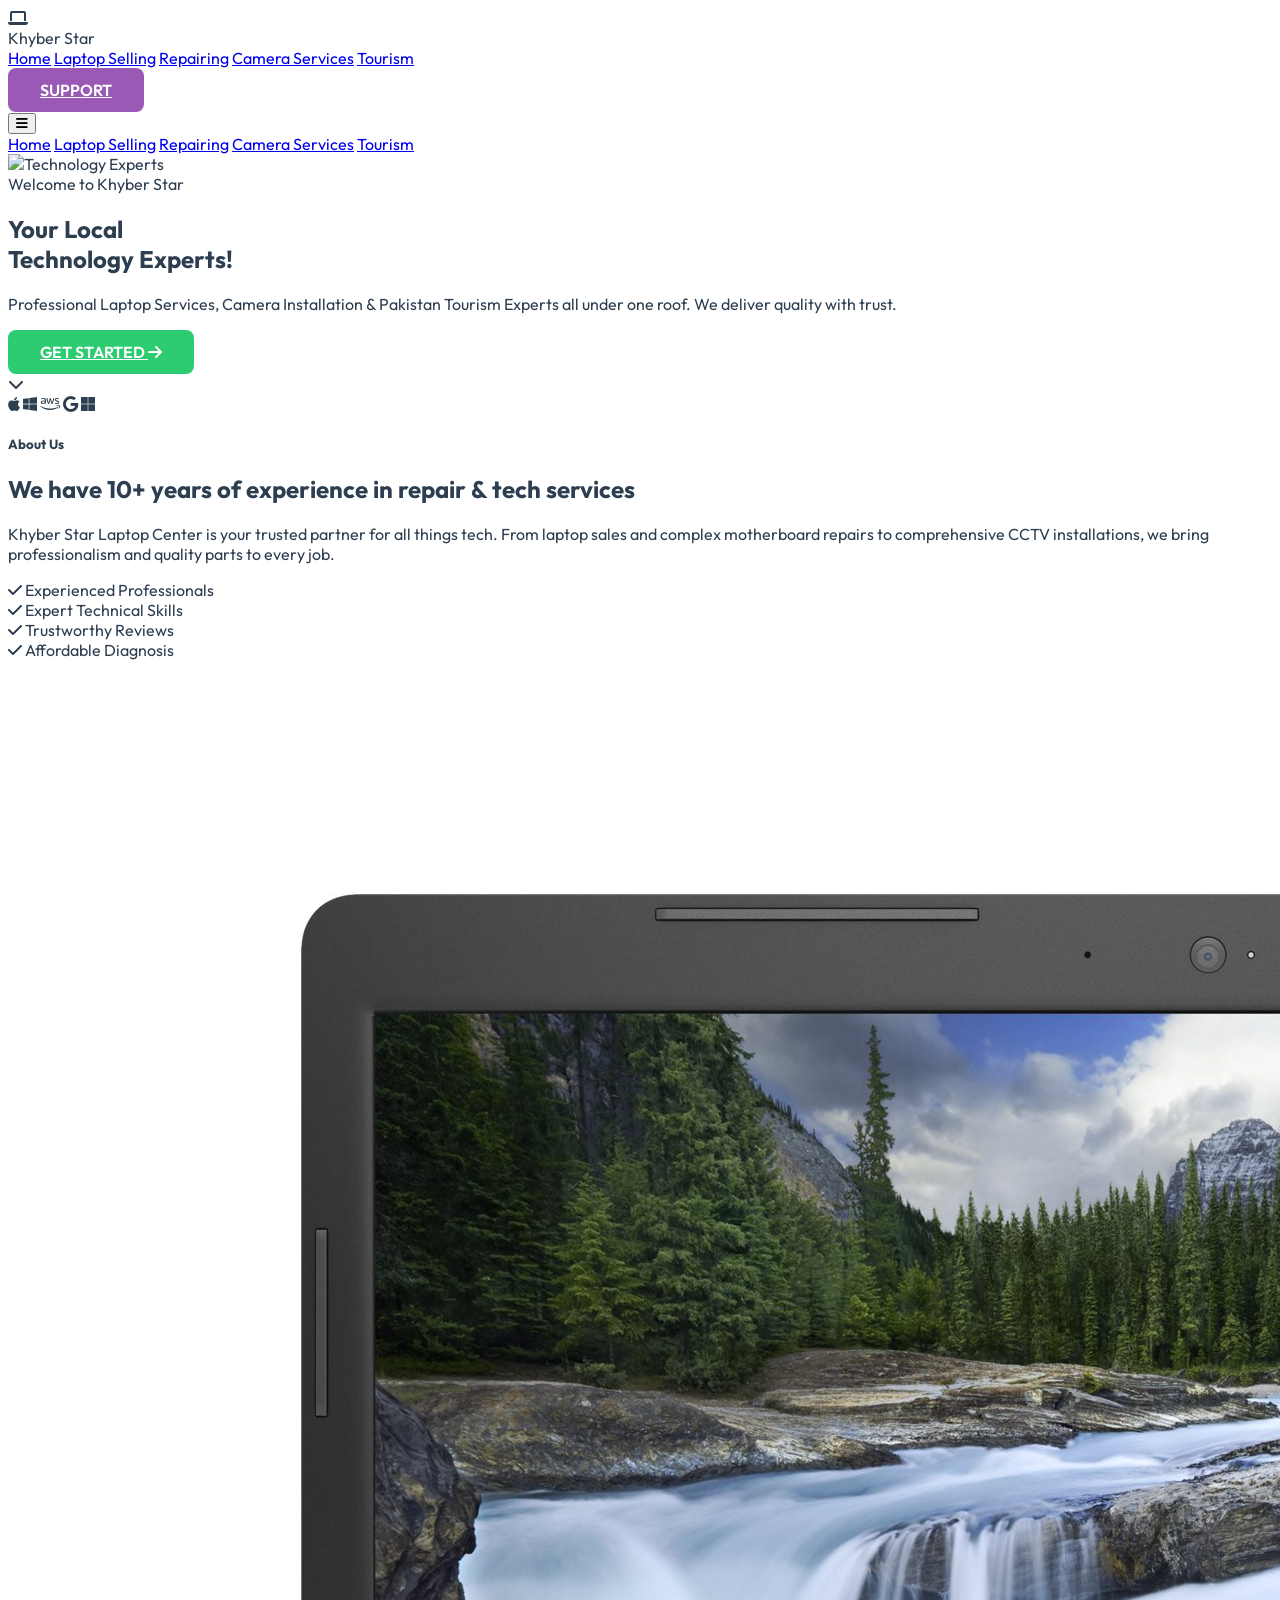
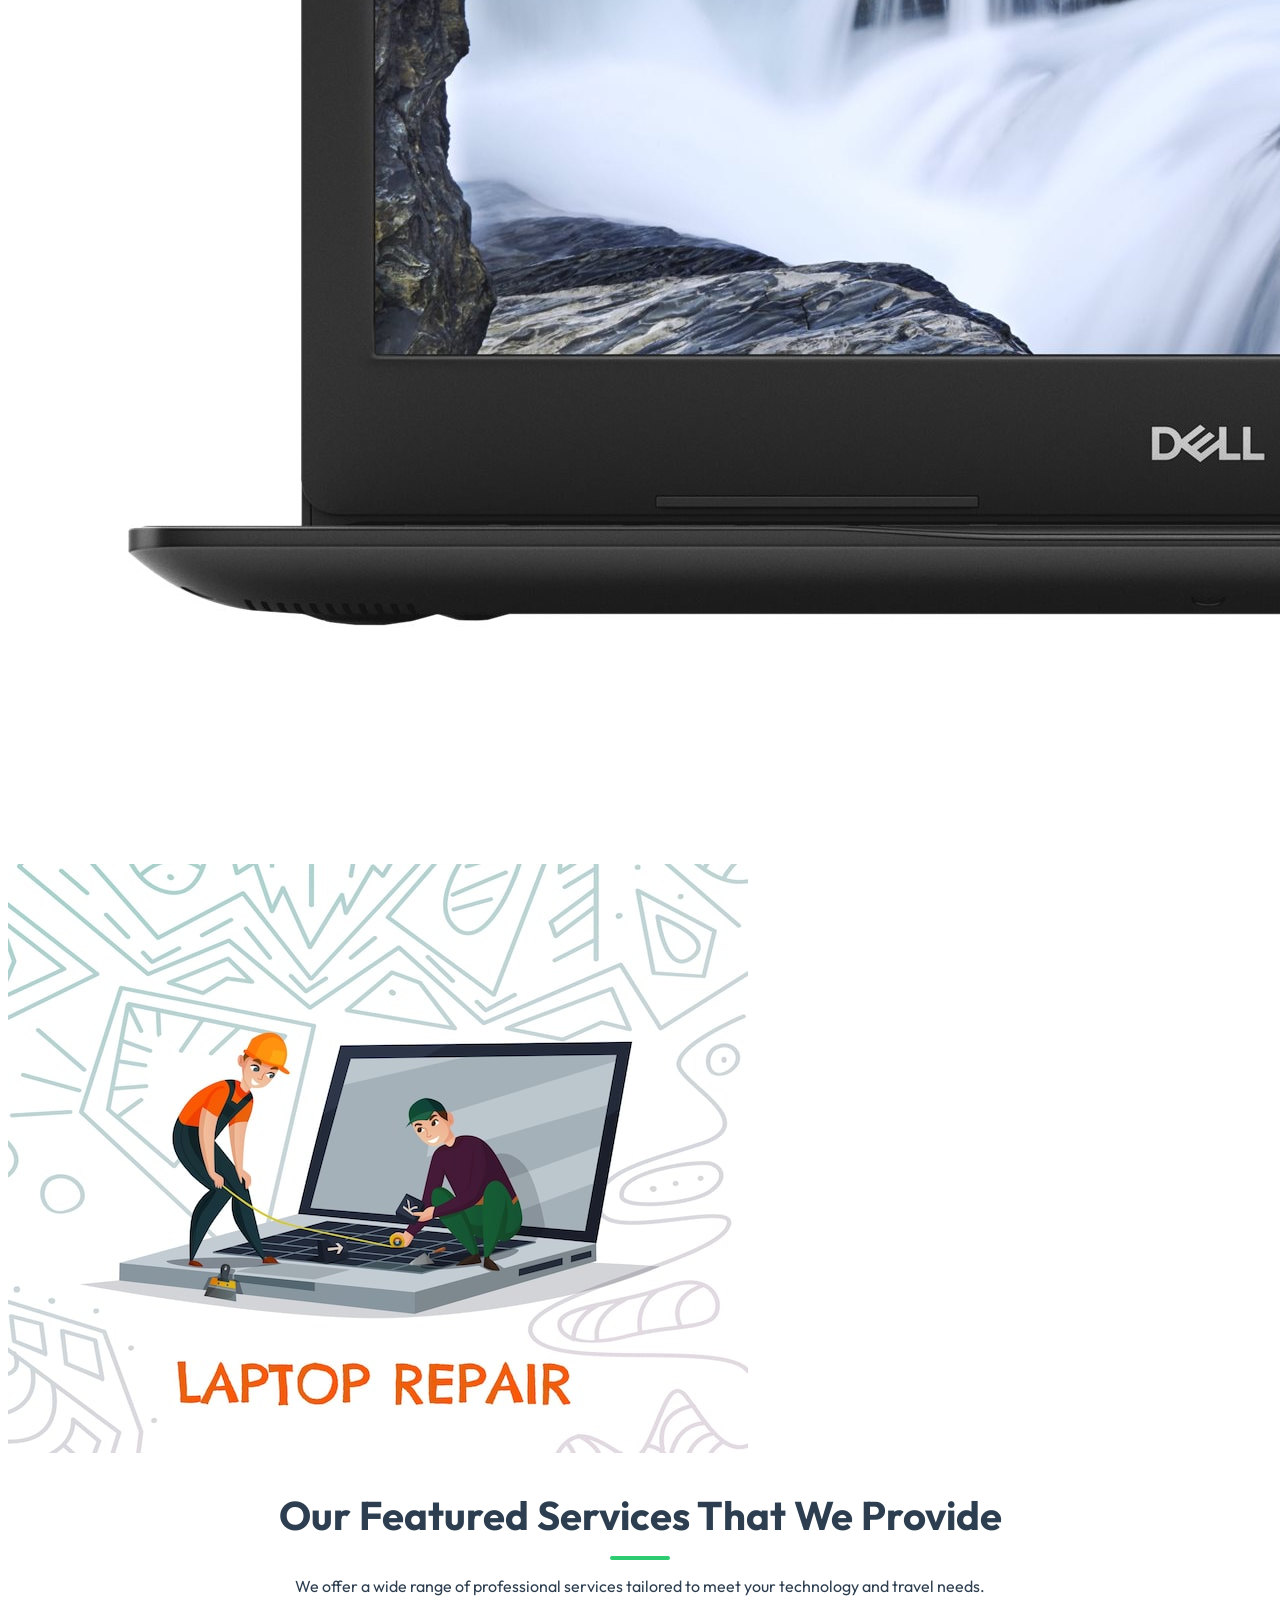
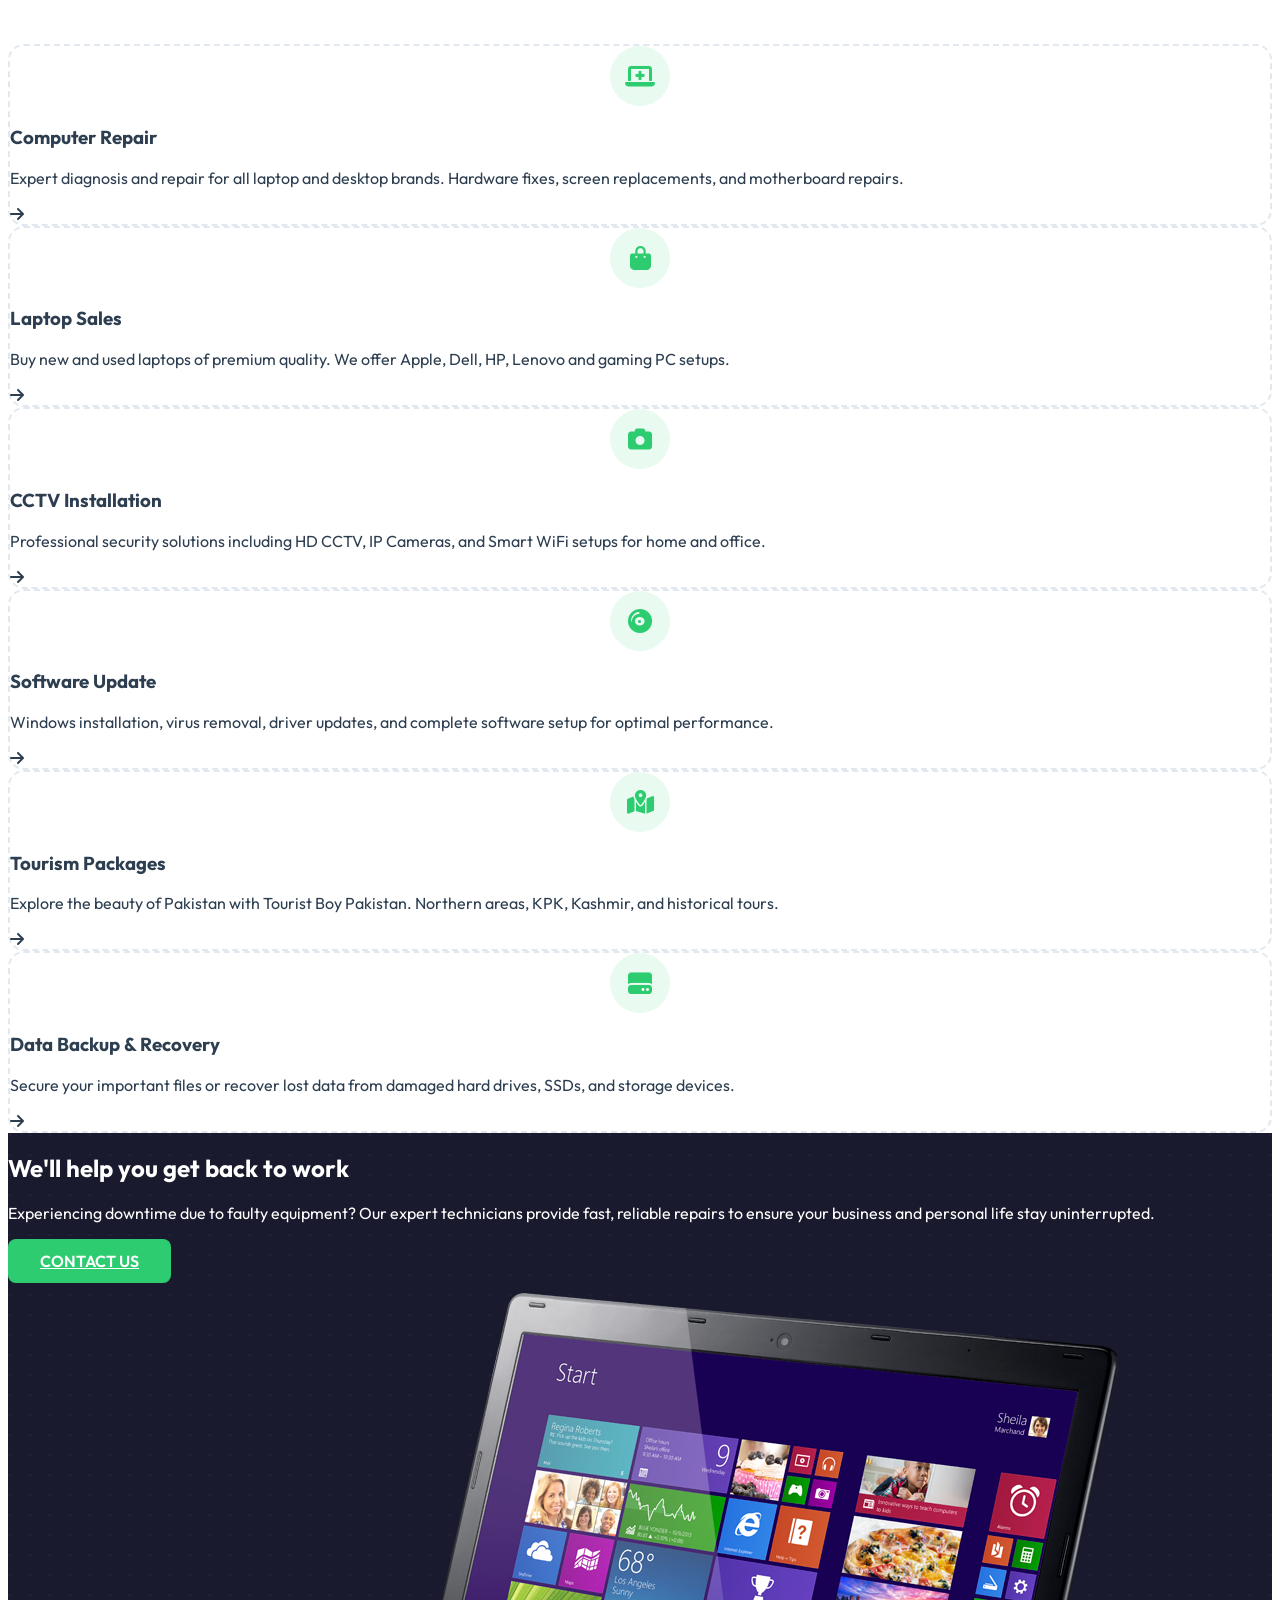
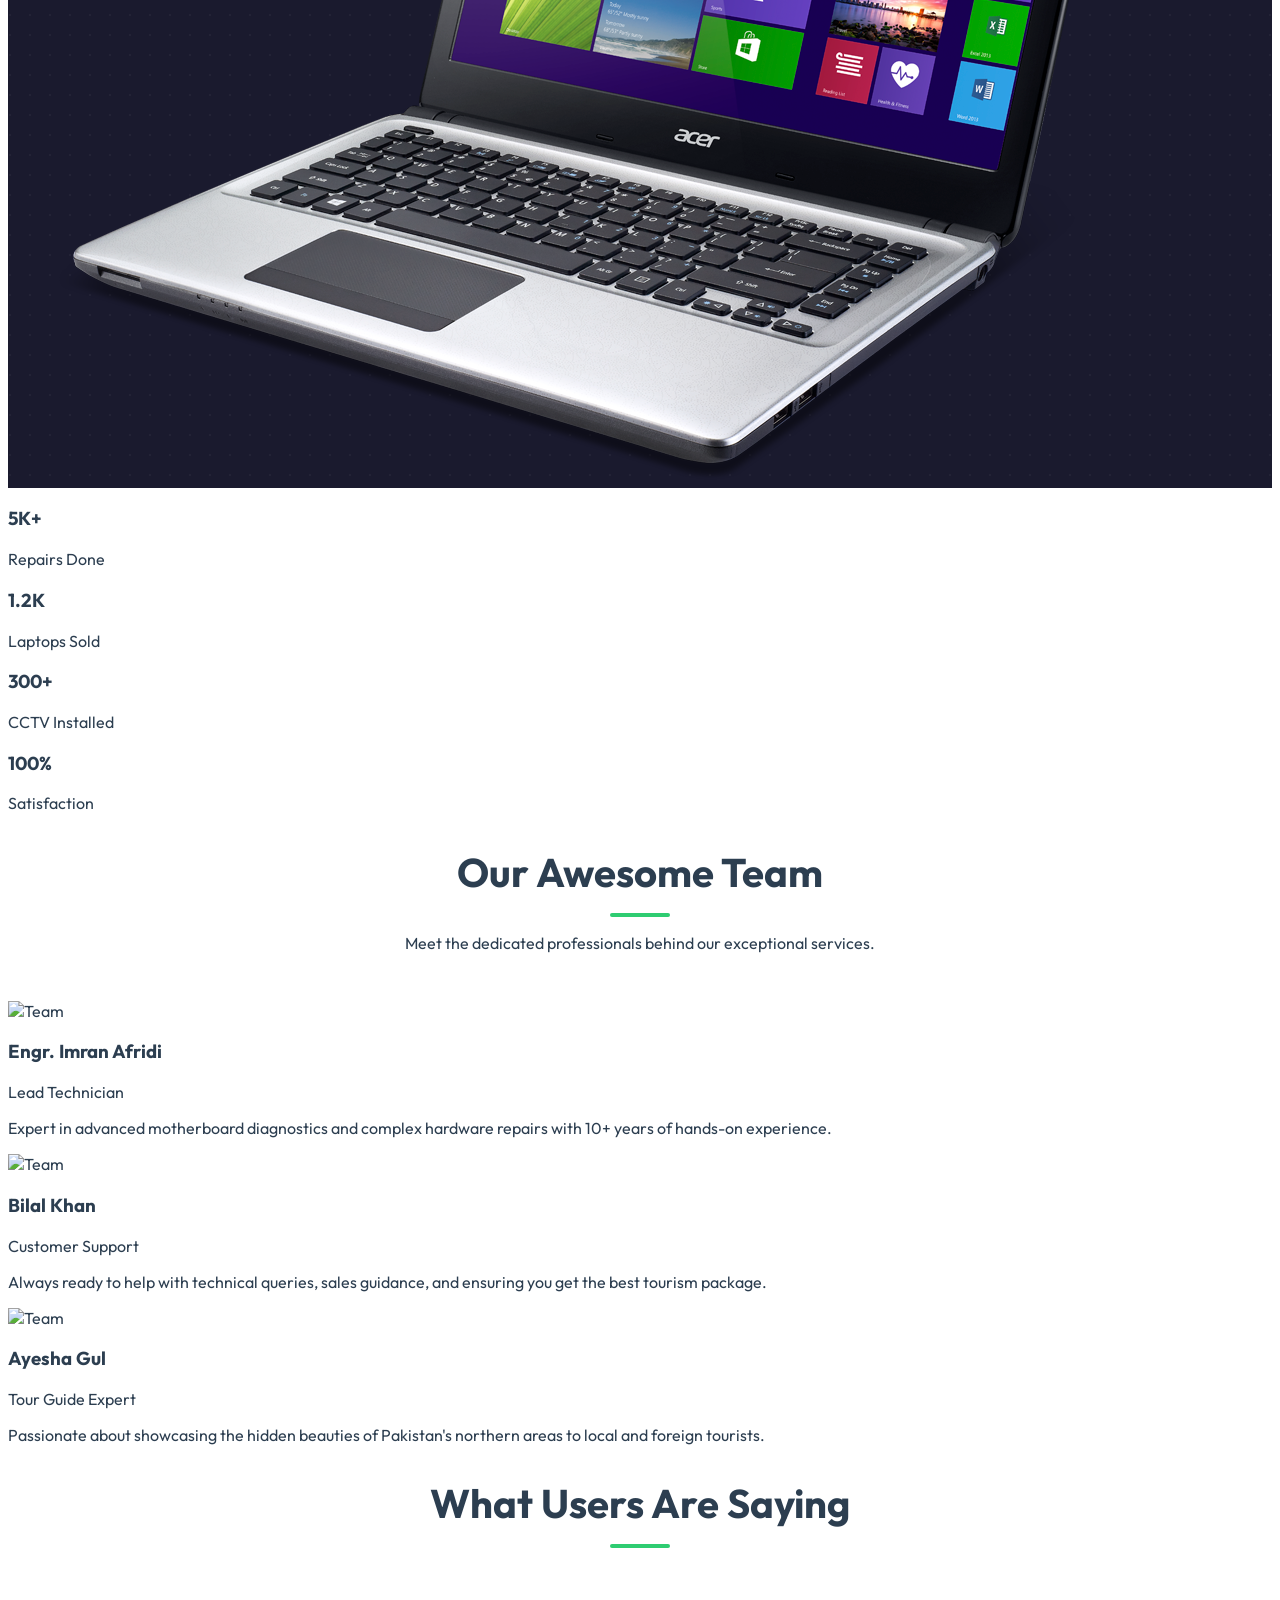
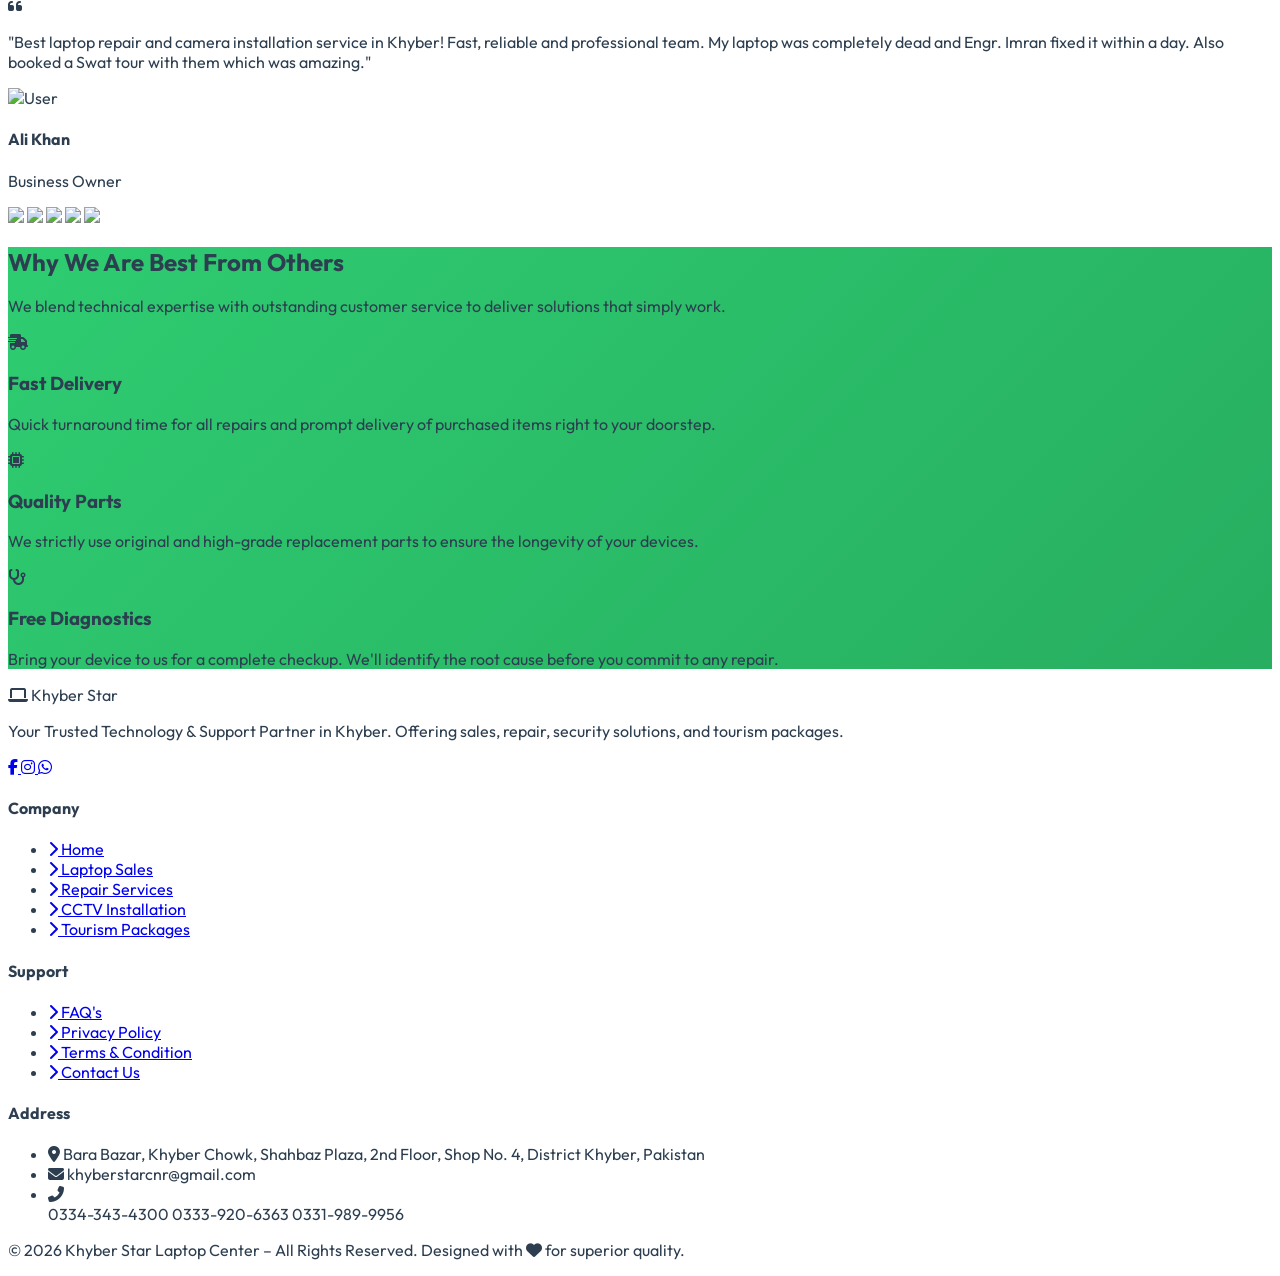
==== index.html @ 039f4632 "Hero fix" ====
<!DOCTYPE html>
<html lang="en">

<head>
    <meta charset="UTF-8">
    <meta name="viewport" content="width=device-width, initial-scale=1.0">
    <title>Khyber Star Laptop Center - Technology, Repair & Tourism Experts</title>
    <script src="https://cdn.tailwindcss.com"></script>
    <link rel="stylesheet" href="https://cdnjs.cloudflare.com/ajax/libs/font-awesome/6.4.0/css/all.min.css">
    <script src="https://cdnjs.cloudflare.com/ajax/libs/gsap/3.12.2/gsap.min.js"></script>
    <link href="https://cdn.jsdelivr.net/npm/swiper@10/swiper-bundle.min.css" rel="stylesheet">
    <script src="https://cdn.jsdelivr.net/npm/swiper@10/swiper-bundle.min.js"></script>
    <link rel="stylesheet" href="./css/styles.css">
    <script>
        tailwind.config = {
            theme: {
                extend: {
                    colors: {
                        primary: {
                            green: '#2ecc71',
                            purple: '#9b59b6',
                        }
                    }
                }
            }
        }
    </script>
</head>

<body class="bg-gray-50 text-gray-800">

    <!-- Navigation -->
    <nav class="bg-white shadow-sm fixed w-full top-0 z-50">
        <div class="max-w-7xl mx-auto px-4 lg:px-8">
            <div class="flex justify-between items-center py-4">
                <div class="flex items-center space-x-2">
                    <div
                        class="w-8 h-8 bg-gradient-to-br from-primary-purple to-primary-green rounded-lg flex items-center justify-center">
                        <i class="fas fa-laptop text-white text-sm"></i>
                    </div>
                    <span class="text-2xl font-bold text-gray-800 tracking-tight">Khyber Star</span>
                </div>

                <div class="hidden md:flex items-center space-x-8">
                    <a href="./html/selling.html" class="text-primary-green font-semibold">Home</a>
                    <a href="./html/selling.html" class="text-gray-600 hover:text-primary-green transition">Laptop
                        Selling</a>
                    <a href="./html/repairing.html"
                        class="text-gray-600 hover:text-primary-green transition">Repairing</a>
                    <a href="./html/camera.html" class="text-gray-600 hover:text-primary-green transition">Camera
                        Services</a>
                    <a href="./html/tourism.html" class="text-gray-600 hover:text-primary-green transition">Tourism</a>
                </div>

                <div class="hidden md:flex">
                    <a href="#contact" class="btn-secondary rounded-full px-6 py-2 text-sm">SUPPORT</a>
                </div>

                <button class="md:hidden" onclick="toggleMobileMenu()">
                    <i class="fas fa-bars text-2xl text-gray-600"></i>
                </button>
            </div>
        </div>
        <!-- Mobile Menu -->
        <div id="mobileMenu" class="hidden md:hidden bg-white border-t">
            <div class="px-4 py-2 space-y-2">
                <a href="./html/selling.html" class="block text-primary-green font-semibold py-2">Home</a>
                <a href="./html/selling.html" class="block text-gray-600 hover:text-primary-green py-2">Laptop
                    Selling</a>
                <a href="./html/repairing.html" class="block text-gray-600 hover:text-primary-green py-2">Repairing</a>
                <a href="./html/camera.html" class="block text-gray-600 hover:text-primary-green py-2">Camera
                    Services</a>
                <a href="./html/tourism.html" class="block text-gray-600 hover:text-primary-green py-2">Tourism</a>
            </div>
        </div>
    </nav>

    <!-- Hero Section -->
    <section class="relative h-screen min-h-[600px] flex items-center justify-center overflow-hidden pt-20">
        <!-- Background Image -->
        <div class="absolute inset-0 z-0">
            <img src="https://images.unsplash.com/photo-1498050108023-c5249f4df085?q=80&w=2072&auto=format&fit=crop"
                alt="Technology Experts" class="w-full h-full object-cover">
            <!-- Overlay gradient -->
            <div class="absolute inset-0 bg-gradient-to-r from-black/90 via-black/70 to-transparent"></div>
        </div>

        <div class="max-w-7xl mx-auto px-4 lg:px-8 relative z-10 w-full">
            <div class="max-w-3xl hero-content text-white">
                <div
                    class="inline-block px-4 py-1.5 rounded-full bg-white/20 backdrop-blur-md border border-white/30 text-sm font-semibold tracking-widest mb-6 uppercase">
                    Welcome to Khyber Star
                </div>
                <h1 class="text-5xl lg:text-7xl font-extrabold mb-6 leading-tight text-white">
                    Your Local <br>
                    <span class="text-primary-green">Technology</span> Experts!
                </h1>
                <p class="text-xl text-gray-200 mb-8 max-w-xl leading-relaxed">
                    Professional Laptop Services, Camera Installation & Pakistan Tourism Experts all under one roof. We
                    deliver quality with trust.
                </p>
                <div class="hero-btns flex flex-col sm:flex-row gap-4">
                    <a href="./html/selling.html"
                        class="btn-primary shadow-lg shadow-green-500/30 text-center w-fit flex items-center justify-center">
                        GET STARTED <i class="fas fa-arrow-right ml-2"></i>
                    </a>
                </div>
            </div>
        </div>

        <!-- Scroll Indicator -->
        <div class="absolute bottom-10 left-1/2 transform -translate-x-1/2 z-10 text-white animate-bounce">
            <i class="fas fa-chevron-down text-2xl"></i>
        </div>
    </section>

    <!-- Partner Logos -->
    <section class="py-10 border-b border-gray-100 bg-white">
        <div class="max-w-7xl mx-auto px-4 lg:px-8">
            <div
                class="flex flex-wrap justify-center items-center gap-8 md:gap-16 opacity-50 grayscale hover:grayscale-0 transition duration-300">
                <i class="fab fa-apple text-4xl"></i>
                <i class="fab fa-windows text-4xl"></i>
                <i class="fab fa-aws text-4xl"></i>
                <i class="fab fa-google text-4xl"></i>
                <i class="fab fa-microsoft text-4xl"></i>
            </div>
        </div>
    </section>

    <!-- About Us Section -->
    <section class="py-20 bg-gray-50">
        <div class="max-w-7xl mx-auto px-4 lg:px-8">
            <div class="grid md:grid-cols-2 gap-16 items-center">
                <div>
                    <h5 class="text-primary-green font-bold tracking-wider text-sm mb-2 uppercase">About Us</h5>
                    <h2 class="text-4xl font-bold text-gray-900 mb-6 leading-tight">We have 10+ years of experience in
                        repair & tech services</h2>
                    <p class="text-gray-600 mb-8 leading-relaxed">
                        Khyber Star Laptop Center is your trusted partner for all things tech. From laptop sales and
                        complex motherboard repairs to comprehensive CCTV installations, we bring professionalism and
                        quality parts to every job.
                    </p>
                    <div class="grid grid-cols-2 gap-4">
                        <div
                            class="flex items-center space-x-3 bg-white p-3 rounded-lg shadow-sm border border-gray-100">
                            <i class="fas fa-check text-primary-green"></i>
                            <span class="text-sm font-semibold text-gray-700">Experienced Professionals</span>
                        </div>
                        <div
                            class="flex items-center space-x-3 bg-white p-3 rounded-lg shadow-sm border border-gray-100">
                            <i class="fas fa-check text-primary-green"></i>
                            <span class="text-sm font-semibold text-gray-700">Expert Technical Skills</span>
                        </div>
                        <div
                            class="flex items-center space-x-3 bg-white p-3 rounded-lg shadow-sm border border-gray-100">
                            <i class="fas fa-check text-primary-green"></i>
                            <span class="text-sm font-semibold text-gray-700">Trustworthy Reviews</span>
                        </div>
                        <div
                            class="flex items-center space-x-3 bg-white p-3 rounded-lg shadow-sm border border-gray-100">
                            <i class="fas fa-check text-primary-green"></i>
                            <span class="text-sm font-semibold text-gray-700">Affordable Diagnosis</span>
                        </div>
                    </div>
                </div>
                <div class="relative">
                    <!-- Collage of images -->
                    <div class="grid grid-cols-2 gap-4">
                        <img src="./images/laptops/12.jpg"
                            class="rounded-2xl shadow-lg w-full h-48 object-cover transform translate-y-8"
                            alt="Laptop Repair">
                        <img src="./images/reparing/3.jpg" class="rounded-2xl shadow-lg w-full h-64 object-cover"
                            alt="Motherboard">
                    </div>
                    <!-- Abstract geometric background pattern could go here -->
                    <div
                        class="absolute -z-10 top-0 right-0 w-64 h-64 bg-green-100 rounded-full mix-blend-multiply filter blur-3xl opacity-70 animate-blob">
                    </div>
                </div>
            </div>
        </div>
    </section>

    <!-- Featured Services Section -->
    <section class="py-20 bg-white">
        <div class="max-w-7xl mx-auto px-4 lg:px-8">
            <div class="section-header">
                <h2>Our Featured Services That We Provide</h2>
                <div class="divider"></div>
                <p class="text-gray-500 mt-4 max-w-2xl mx-auto">We offer a wide range of professional services tailored
                    to meet your technology and travel needs.</p>
            </div>

            <div class="grid md:grid-cols-2 lg:grid-cols-3 gap-8">
                <!-- Service 1 -->
                <div class="service-card p-8 text-center group cursor-pointer"
                    onclick="window.location='./html/repairing.html'">
                    <div class="service-icon-box">
                        <i class="fas fa-laptop-medical"></i>
                    </div>
                    <h3 class="text-xl font-bold mb-3 text-gray-800">Computer Repair</h3>
                    <p class="text-gray-500 text-sm mb-6 line-clamp-3">Expert diagnosis and repair for all laptop and
                        desktop brands. Hardware fixes, screen replacements, and motherboard repairs.</p>
                    <div
                        class="w-10 h-10 mx-auto rounded-full bg-gray-50 flex items-center justify-center text-gray-400 group-hover:bg-primary-green group-hover:text-white transition">
                        <i class="fas fa-arrow-right"></i>
                    </div>
                </div>

                <!-- Service 2 -->
                <div class="service-card p-8 text-center group cursor-pointer"
                    onclick="window.location='./html/selling.html'">
                    <div class="service-icon-box">
                        <i class="fas fa-shopping-bag"></i>
                    </div>
                    <h3 class="text-xl font-bold mb-3 text-gray-800">Laptop Sales</h3>
                    <p class="text-gray-500 text-sm mb-6 line-clamp-3">Buy new and used laptops of premium quality. We
                        offer Apple, Dell, HP, Lenovo and gaming PC setups.</p>
                    <div
                        class="w-10 h-10 mx-auto rounded-full bg-gray-50 flex items-center justify-center text-gray-400 group-hover:bg-primary-green group-hover:text-white transition">
                        <i class="fas fa-arrow-right"></i>
                    </div>
                </div>

                <!-- Service 3 -->
                <div class="service-card p-8 text-center group cursor-pointer"
                    onclick="window.location='./html/camera.html'">
                    <div class="service-icon-box">
                        <i class="fas fa-camera"></i>
                    </div>
                    <h3 class="text-xl font-bold mb-3 text-gray-800">CCTV Installation</h3>
                    <p class="text-gray-500 text-sm mb-6 line-clamp-3">Professional security solutions including HD
                        CCTV, IP Cameras, and Smart WiFi setups for home and office.</p>
                    <div
                        class="w-10 h-10 mx-auto rounded-full bg-gray-50 flex items-center justify-center text-gray-400 group-hover:bg-primary-green group-hover:text-white transition">
                        <i class="fas fa-arrow-right"></i>
                    </div>
                </div>

                <!-- Service 4 -->
                <div class="service-card p-8 text-center group cursor-pointer"
                    onclick="window.location='./html/repairing.html'">
                    <div class="service-icon-box">
                        <i class="fas fa-compact-disc"></i>
                    </div>
                    <h3 class="text-xl font-bold mb-3 text-gray-800">Software Update</h3>
                    <p class="text-gray-500 text-sm mb-6 line-clamp-3">Windows installation, virus removal, driver
                        updates, and complete software setup for optimal performance.</p>
                    <div
                        class="w-10 h-10 mx-auto rounded-full bg-gray-50 flex items-center justify-center text-gray-400 group-hover:bg-primary-green group-hover:text-white transition">
                        <i class="fas fa-arrow-right"></i>
                    </div>
                </div>

                <!-- Service 5 -->
                <div class="service-card p-8 text-center group cursor-pointer"
                    onclick="window.location='./html/tourism.html'">
                    <div class="service-icon-box">
                        <i class="fas fa-map-marked-alt"></i>
                    </div>
                    <h3 class="text-xl font-bold mb-3 text-gray-800">Tourism Packages</h3>
                    <p class="text-gray-500 text-sm mb-6 line-clamp-3">Explore the beauty of Pakistan with Tourist Boy
                        Pakistan. Northern areas, KPK, Kashmir, and historical tours.</p>
                    <div
                        class="w-10 h-10 mx-auto rounded-full bg-gray-50 flex items-center justify-center text-gray-400 group-hover:bg-primary-green group-hover:text-white transition">
                        <i class="fas fa-arrow-right"></i>
                    </div>
                </div>

                <!-- Service 6 -->
                <div class="service-card p-8 text-center group cursor-pointer"
                    onclick="window.location='./html/repairing.html'">
                    <div class="service-icon-box">
                        <i class="fas fa-hdd"></i>
                    </div>
                    <h3 class="text-xl font-bold mb-3 text-gray-800">Data Backup & Recovery</h3>
                    <p class="text-gray-500 text-sm mb-6 line-clamp-3">Secure your important files or recover lost data
                        from damaged hard drives, SSDs, and storage devices.</p>
                    <div
                        class="w-10 h-10 mx-auto rounded-full bg-gray-50 flex items-center justify-center text-gray-400 group-hover:bg-primary-green group-hover:text-white transition">
                        <i class="fas fa-arrow-right"></i>
                    </div>
                </div>
            </div>
        </div>
    </section>

    <!-- Dark Banner Section -->
    <section class="dark-section py-20">
        <div class="max-w-7xl mx-auto px-4 lg:px-8">
            <div class="grid md:grid-cols-2 gap-12 items-center">
                <div>
                    <h2 class="text-4xl font-bold mb-6 leading-tight">We'll help you get back to work</h2>
                    <p class="text-gray-300 mb-8 max-w-lg">
                        Experiencing downtime due to faulty equipment? Our expert technicians provide fast, reliable
                        repairs to ensure your business and personal life stay uninterrupted.
                    </p>
                    <a href="#contact" class="btn-primary">CONTACT US</a>
                </div>
                <div class="flex justify-center md:justify-end">
                    <img src="./images/laptops/laptop-png.png" alt="Happy Clients"
                        class="w-full max-w-md drop-shadow-2xl hover:scale-105 transition duration-300">
                </div>
            </div>
        </div>
    </section>

    <!-- Stats Section -->
    <section class="py-16 bg-white border-b border-gray-100">
        <div class="max-w-7xl mx-auto px-4 lg:px-8">
            <div class="grid grid-cols-2 md:grid-cols-4 gap-8 text-center">
                <div class="p-4">
                    <h3 class="text-4xl font-bold text-primary-green mb-2">5K+</h3>
                    <p class="text-gray-500 font-medium">Repairs Done</p>
                </div>
                <div class="p-4">
                    <h3 class="text-4xl font-bold text-primary-green mb-2">1.2K</h3>
                    <p class="text-gray-500 font-medium">Laptops Sold</p>
                </div>
                <div class="p-4">
                    <h3 class="text-4xl font-bold text-primary-green mb-2">300+</h3>
                    <p class="text-gray-500 font-medium">CCTV Installed</p>
                </div>
                <div class="p-4">
                    <h3 class="text-4xl font-bold text-primary-green mb-2">100%</h3>
                    <p class="text-gray-500 font-medium">Satisfaction</p>
                </div>
            </div>
        </div>
    </section>

    <!-- Team Section -->
    <section class="py-20 bg-gray-50">
        <div class="max-w-7xl mx-auto px-4 lg:px-8">
            <div class="section-header">
                <h2>Our Awesome Team</h2>
                <div class="divider"></div>
                <p class="text-gray-500 mt-4 max-w-2xl mx-auto">Meet the dedicated professionals behind our exceptional
                    services.</p>
            </div>

            <div class="grid md:grid-cols-3 gap-8 mt-16">
                <!-- Team 1 -->
                <div class="bg-white rounded-2xl shadow-lg p-8 text-center pt-16 relative mt-12 card-hover">
                    <div class="absolute -top-12 left-1/2 transform -translate-x-1/2">
                        <img src="https://randomuser.me/api/portraits/men/11.jpg" alt="Team"
                            class="w-24 h-24 rounded-full border-4 border-white shadow-lg object-cover">
                    </div>
                    <h3 class="text-xl font-bold text-gray-800 mb-1">Engr. Imran Afridi</h3>
                    <p class="text-primary-green text-sm font-semibold mb-4">Lead Technician</p>
                    <p class="text-gray-500 text-sm mb-6">Expert in advanced motherboard diagnostics and complex
                        hardware repairs with 10+ years of hands-on experience.</p>
                </div>
                <!-- Team 2 -->
                <div class="bg-white rounded-2xl shadow-lg p-8 text-center pt-16 relative mt-12 card-hover">
                    <div class="absolute -top-12 left-1/2 transform -translate-x-1/2">
                        <img src="https://randomuser.me/api/portraits/men/22.jpg" alt="Team"
                            class="w-24 h-24 rounded-full border-4 border-white shadow-lg object-cover">
                    </div>
                    <h3 class="text-xl font-bold text-gray-800 mb-1">Bilal Khan</h3>
                    <p class="text-primary-green text-sm font-semibold mb-4">Customer Support</p>
                    <p class="text-gray-500 text-sm mb-6">Always ready to help with technical queries, sales guidance,
                        and ensuring you get the best tourism package.</p>
                </div>
                <!-- Team 3 -->
                <div class="bg-white rounded-2xl shadow-lg p-8 text-center pt-16 relative mt-12 card-hover">
                    <div class="absolute -top-12 left-1/2 transform -translate-x-1/2">
                        <img src="https://randomuser.me/api/portraits/women/33.jpg" alt="Team"
                            class="w-24 h-24 rounded-full border-4 border-white shadow-lg object-cover">
                    </div>
                    <h3 class="text-xl font-bold text-gray-800 mb-1">Ayesha Gul</h3>
                    <p class="text-primary-green text-sm font-semibold mb-4">Tour Guide Expert</p>
                    <p class="text-gray-500 text-sm mb-6">Passionate about showcasing the hidden beauties of Pakistan's
                        northern areas to local and foreign tourists.</p>
                </div>
            </div>
        </div>
    </section>

    <!-- Testimonials Section -->
    <section class="py-20 bg-white">
        <div class="max-w-4xl mx-auto px-4 lg:px-8 text-center">
            <div class="section-header">
                <h2>What Users Are Saying</h2>
                <div class="divider"></div>
            </div>

            <i class="fas fa-quote-left text-5xl text-gray-200 mb-6 block"></i>
            <p class="text-xl text-gray-600 italic mb-10 leading-relaxed">
                "Best laptop repair and camera installation service in Khyber! Fast, reliable and professional team. My
                laptop was completely dead and Engr. Imran fixed it within a day. Also booked a Swat tour with them
                which was amazing."
            </p>

            <div class="flex items-center justify-center space-x-4">
                <img src="https://randomuser.me/api/portraits/men/32.jpg" alt="User"
                    class="w-14 h-14 rounded-full shadow-md">
                <div class="text-left">
                    <h4 class="font-bold text-gray-800">Ali Khan</h4>
                    <p class="text-sm text-primary-purple font-semibold">Business Owner</p>
                </div>
            </div>

            <!-- Avatar Row for design -->
            <div class="flex justify-center space-x-4 mt-12 opacity-50">
                <img src="https://randomuser.me/api/portraits/women/44.jpg"
                    class="w-10 h-10 rounded-full border-2 border-gray-200 opacity-60">
                <img src="https://randomuser.me/api/portraits/men/45.jpg"
                    class="w-10 h-10 rounded-full border-2 border-gray-200 opacity-60">
                <img src="https://randomuser.me/api/portraits/women/55.jpg"
                    class="w-12 h-12 rounded-full border-2 border-primary-green p-1">
                <img src="https://randomuser.me/api/portraits/men/77.jpg"
                    class="w-10 h-10 rounded-full border-2 border-gray-200 opacity-60">
                <img src="https://randomuser.me/api/portraits/women/88.jpg"
                    class="w-10 h-10 rounded-full border-2 border-gray-200 opacity-60">
            </div>
        </div>
    </section>

    <!-- Why We Are Best Section -->
    <section class="py-20 relative overflow-hidden"
        style="background: linear-gradient(135deg, #2ecc71 0%, #27ae60 100%);">
        <!-- Abstract background elements -->
        <div class="absolute top-0 right-0 w-64 h-64 bg-white opacity-5 rounded-full -translate-y-1/2 translate-x-1/3">
        </div>
        <div
            class="absolute bottom-0 left-0 w-96 h-96 bg-white opacity-5 rounded-full translate-y-1/3 -translate-x-1/4">
        </div>

        <div class="max-w-7xl mx-auto px-4 lg:px-8 relative z-10 text-center">
            <h2 class="text-4xl font-bold text-white mb-4">Why We Are Best From Others</h2>
            <div class="w-16 h-1 bg-white mx-auto rounded mb-6 opacity-80"></div>
            <p class="text-white/90 max-w-2xl mx-auto mb-16">We blend technical expertise with outstanding customer
                service to deliver solutions that simply work.</p>

            <div class="grid md:grid-cols-3 gap-8">
                <!-- Feature 1 -->
                <div class="bg-white rounded-2xl p-8 shadow-xl transform transition hover:-translate-y-2">
                    <div
                        class="w-16 h-16 bg-green-50 rounded-full flex items-center justify-center mx-auto mb-6 text-primary-green text-2xl">
                        <i class="fas fa-truck-fast"></i>
                    </div>
                    <h3 class="text-xl font-bold mb-3 text-gray-800">Fast Delivery</h3>
                    <p class="text-gray-500 text-sm">Quick turnaround time for all repairs and prompt delivery of
                        purchased items right to your doorstep.</p>
                </div>
                <!-- Feature 2 -->
                <div class="bg-white rounded-2xl p-8 shadow-xl transform transition hover:-translate-y-2">
                    <div
                        class="w-16 h-16 bg-green-50 rounded-full flex items-center justify-center mx-auto mb-6 text-primary-green text-2xl">
                        <i class="fas fa-microchip"></i>
                    </div>
                    <h3 class="text-xl font-bold mb-3 text-gray-800">Quality Parts</h3>
                    <p class="text-gray-500 text-sm">We strictly use original and high-grade replacement parts to ensure
                        the longevity of your devices.</p>
                </div>
                <!-- Feature 3 -->
                <div class="bg-white rounded-2xl p-8 shadow-xl transform transition hover:-translate-y-2">
                    <div
                        class="w-16 h-16 bg-green-50 rounded-full flex items-center justify-center mx-auto mb-6 text-primary-green text-2xl">
                        <i class="fas fa-stethoscope"></i>
                    </div>
                    <h3 class="text-xl font-bold mb-3 text-gray-800">Free Diagnostics</h3>
                    <p class="text-gray-500 text-sm">Bring your device to us for a complete checkup. We'll identify the
                        root cause before you commit to any repair.</p>
                </div>
            </div>
        </div>
    </section>

    <!-- Contact & Footer Section -->
    <footer id="contact" class="bg-gray-900 text-white pt-20 pb-10 border-t-4 border-primary-green">
        <div class="max-w-7xl mx-auto px-4 lg:px-8">
            <div class="grid md:grid-cols-2 lg:grid-cols-4 gap-12 mb-16">
                <!-- Brand -->
                <div>
                    <div class="flex items-center space-x-2 mb-6">
                        <i class="fas fa-laptop text-3xl text-primary-green"></i>
                        <span class="text-2xl font-bold tracking-tight">Khyber Star</span>
                    </div>
                    <p class="text-gray-400 mb-6 text-sm leading-relaxed">
                        Your Trusted Technology & Support Partner in Khyber. Offering sales, repair, security solutions,
                        and tourism packages.
                    </p>
                    <div class="flex space-x-4">
                        <a href="#"
                            class="w-10 h-10 rounded-full bg-gray-800 flex items-center justify-center text-gray-400 hover:bg-primary-green hover:text-white transition">
                            <i class="fab fa-facebook-f"></i>
                        </a>
                        <a href="#"
                            class="w-10 h-10 rounded-full bg-gray-800 flex items-center justify-center text-gray-400 hover:bg-primary-green hover:text-white transition">
                            <i class="fab fa-instagram"></i>
                        </a>
                        <a href="#"
                            class="w-10 h-10 rounded-full bg-gray-800 flex items-center justify-center text-gray-400 hover:bg-primary-green hover:text-white transition">
                            <i class="fab fa-whatsapp"></i>
                        </a>
                    </div>
                </div>

                <!-- Quick Links -->
                <div>
                    <h4 class="text-lg font-bold mb-6">Company</h4>
                    <ul class="space-y-3 text-gray-400 text-sm">
                        <li><a href="index.html" class="hover:text-primary-green transition"><i
                                    class="fas fa-chevron-right text-xs mr-2 text-primary-green"></i> Home</a></li>
                        <li><a href="selling.html" class="hover:text-primary-green transition"><i
                                    class="fas fa-chevron-right text-xs mr-2 text-primary-green"></i> Laptop Sales</a>
                        </li>
                        <li><a href="repairing.html" class="hover:text-primary-green transition"><i
                                    class="fas fa-chevron-right text-xs mr-2 text-primary-green"></i> Repair
                                Services</a></li>
                        <li><a href="camera.html" class="hover:text-primary-green transition"><i
                                    class="fas fa-chevron-right text-xs mr-2 text-primary-green"></i> CCTV
                                Installation</a></li>
                        <li><a href="tourism.html" class="hover:text-primary-green transition"><i
                                    class="fas fa-chevron-right text-xs mr-2 text-primary-green"></i> Tourism
                                Packages</a></li>
                    </ul>
                </div>

                <!-- Support -->
                <div>
                    <h4 class="text-lg font-bold mb-6">Support</h4>
                    <ul class="space-y-3 text-gray-400 text-sm">
                        <li><a href="#" class="hover:text-primary-green transition"><i
                                    class="fas fa-chevron-right text-xs mr-2 text-primary-green"></i> FAQ's</a></li>
                        <li><a href="#" class="hover:text-primary-green transition"><i
                                    class="fas fa-chevron-right text-xs mr-2 text-primary-green"></i> Privacy Policy</a>
                        </li>
                        <li><a href="#" class="hover:text-primary-green transition"><i
                                    class="fas fa-chevron-right text-xs mr-2 text-primary-green"></i> Terms &
                                Condition</a></li>
                        <li><a href="#" class="hover:text-primary-green transition"><i
                                    class="fas fa-chevron-right text-xs mr-2 text-primary-green"></i> Contact Us</a>
                        </li>
                    </ul>
                </div>

                <!-- Contact -->
                <div>
                    <h4 class="text-lg font-bold mb-6">Address</h4>
                    <ul class="space-y-4 text-gray-400 text-sm">
                        <li class="flex items-start space-x-3">
                            <i class="fas fa-map-marker-alt text-primary-green mt-1"></i>
                            <span>Bara Bazar, Khyber Chowk, Shahbaz Plaza, 2nd Floor, Shop No. 4, District Khyber,
                                Pakistan</span>
                        </li>
                        <li class="flex items-center space-x-3">
                            <i class="fas fa-envelope text-primary-green"></i>
                            <span>khyberstarcnr@gmail.com</span>
                        </li>
                        <li class="flex items-start space-x-3">
                            <i class="fas fa-phone-alt text-primary-green mt-1"></i>
                            <div class="flex flex-col">
                                <span>0334-343-4300</span>
                                <span>0333-920-6363</span>
                                <span>0331-989-9956</span>
                            </div>
                        </li>
                    </ul>
                </div>
            </div>

            <div class="border-t border-gray-800 pt-8 text-center text-sm text-gray-500">
                <p>© 2026 Khyber Star Laptop Center – All Rights Reserved. Designed with <i
                        class="fas fa-heart text-red-500 mx-1"></i> for superior quality.</p>
            </div>
        </div>
    </footer>

    <script>
        // Mobile menu toggle
        function toggleMobileMenu() {
            const menu = document.getElementById('mobileMenu');
            menu.classList.toggle('hidden');
        }

        // GSAP Animations
        gsap.from(".hero-content h1", { duration: 1, y: 30, opacity: 0, ease: "power3.out" });
        gsap.from(".hero-content p", { duration: 1, y: 20, opacity: 0, delay: 0.2, ease: "power3.out" });
        gsap.from(".hero-content .hero-btns", { duration: 1, y: 20, opacity: 0, delay: 0.4, ease: "power3.out" });

        // Setup observer for scroll animations
        const observerOptions = {
            root: null,
            rootMargin: '0px',
            threshold: 0.1
        };

        const observer = new IntersectionObserver((entries, observer) => {
            entries.forEach(entry => {
                if (entry.isIntersecting) {
                    if (entry.target.classList.contains('service-card') || entry.target.classList.contains('card-hover')) {
                        gsap.to(entry.target, { duration: 0.6, y: 0, opacity: 1, ease: "power2.out" });
                    }
                    observer.unobserve(entry.target);
                }
            });
        }, observerOptions);

        // Prepare cards for scroll animation
        document.querySelectorAll('.service-card, .card-hover').forEach(el => {
            gsap.set(el, { y: 50, opacity: 0 });
            observer.observe(el);
        });
    </script>
</body>

</html>
---- css/styles.css ----
@import url('https://fonts.googleapis.com/css2?family=Outfit:wght@300;400;500;600;700;800&display=swap');

:root {
    --primary-green: #2ecc71;
    --primary-purple: #9b59b6;
    --dark-bg: #1a1a2e;
    --light-bg: #f8f9fa;
    --text-dark: #2c3e50;
    --text-muted: #7f8c8d;
}

body {
    font-family: 'Outfit', sans-serif;
    color: var(--text-dark);
    -webkit-font-smoothing: antialiased;
}

/* Gradients */
.text-gradient {
    background: linear-gradient(135deg, var(--primary-purple) 0%, var(--primary-green) 100%);
    -webkit-background-clip: text;
    -webkit-text-fill-color: transparent;
    background-clip: text;
}

/* Buttons */
.btn-primary {
    background-color: var(--primary-green);
    color: white;
    padding: 0.75rem 2rem;
    border-radius: 0.5rem;
    font-weight: 600;
    transition: all 0.3s ease;
    display: inline-block;
}

.btn-primary:hover {
    transform: translateY(-2px);
    box-shadow: 0 10px 20px rgba(46, 204, 113, 0.3);
}

.btn-secondary {
    background-color: var(--primary-purple);
    color: white;
    padding: 0.75rem 2rem;
    border-radius: 0.5rem;
    font-weight: 600;
    transition: all 0.3s ease;
    display: inline-block;
}

.btn-secondary:hover {
    transform: translateY(-2px);
    box-shadow: 0 10px 20px rgba(155, 89, 182, 0.3);
}

/* Hero Section */
.hero-section {
    position: relative;
    overflow: hidden;
    padding: 8rem 0 5rem 0;
    background-color: #ffffff;
}

.hero-blob {
    position: absolute;
    right: -10%;
    top: -20%;
    width: 60%;
    height: 140%;
    background: linear-gradient(135deg, rgba(155, 89, 182, 0.8) 0%, rgba(46, 204, 113, 0.8) 100%);
    border-radius: 40% 60% 70% 30% / 40% 50% 60% 50%;
    z-index: 0;
    animation: morph 8s ease-in-out infinite;
}

@keyframes morph {
    0%, 100% {
        border-radius: 40% 60% 70% 30% / 40% 50% 60% 50%;
    }
    34% {
        border-radius: 70% 30% 50% 50% / 30% 30% 70% 70%;
    }
    67% {
        border-radius: 100% 60% 60% 100% / 100% 100% 60% 60%;
    }
}

/* Cards */
.card-hover {
    transition: all 0.4s cubic-bezier(0.175, 0.885, 0.32, 1.275);
    background: white;
}

.card-hover:hover {
    transform: translateY(-10px);
    box-shadow: 0 20px 40px rgba(0,0,0,0.08);
}

.service-card {
    border: 2px dashed #e2e8f0;
    border-radius: 1rem;
    transition: all 0.3s ease;
    background: white;
}

.service-card:hover {
    border-color: var(--primary-green);
    box-shadow: 0 20px 40px rgba(46, 204, 113, 0.1);
    transform: translateY(-5px);
}

.service-icon-box {
    width: 60px;
    height: 60px;
    background: rgba(46, 204, 113, 0.1);
    color: var(--primary-green);
    border-radius: 50%;
    display: flex;
    align-items: center;
    justify-content: center;
    font-size: 1.5rem;
    margin: 0 auto 1rem auto;
    transition: all 0.3s ease;
}

.service-card:hover .service-icon-box {
    background: var(--primary-green);
    color: white;
}

/* Dark Section */
.dark-section {
    background-color: var(--dark-bg);
    color: white;
    position: relative;
    overflow: hidden;
}

.dark-section::before {
    content: '';
    position: absolute;
    top: 0;
    left: 0;
    right: 0;
    bottom: 0;
    background: url('[data-uri]');
    z-index: 1;
}

.dark-section > * {
    position: relative;
    z-index: 2;
}

/* Badges */
.badge {
    padding: 0.25rem 0.75rem;
    border-radius: 9999px;
    font-size: 0.875rem;
    font-weight: 600;
}

.badge-green {
    background-color: rgba(46, 204, 113, 0.1);
    color: var(--primary-green);
}

/* Section Header styling */
.section-header {
    text-align: center;
    margin-bottom: 3rem;
}

.section-header h2 {
    font-size: 2.5rem;
    font-weight: 700;
    margin-bottom: 1rem;
    color: var(--text-dark);
}

.section-header .divider {
    height: 4px;
    width: 60px;
    background: var(--primary-green);
    margin: 0 auto;
    border-radius: 2px;
}
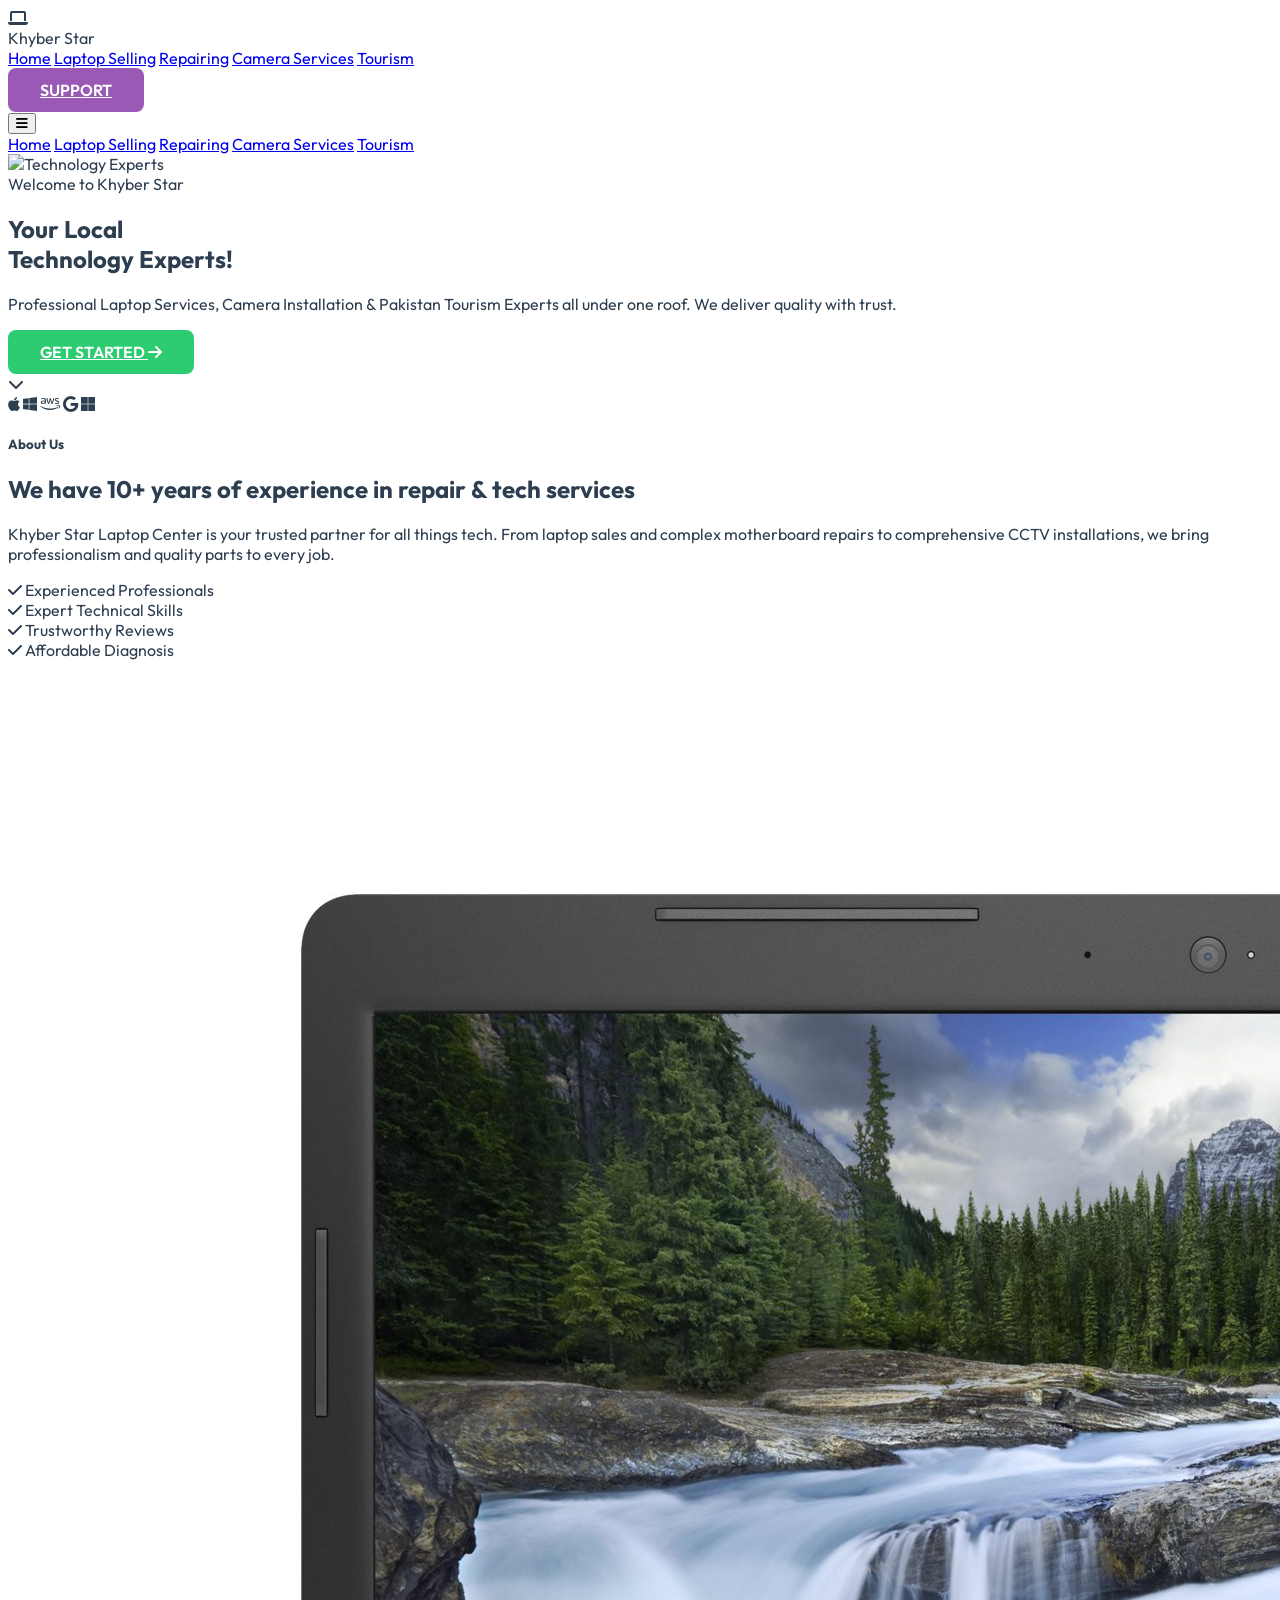
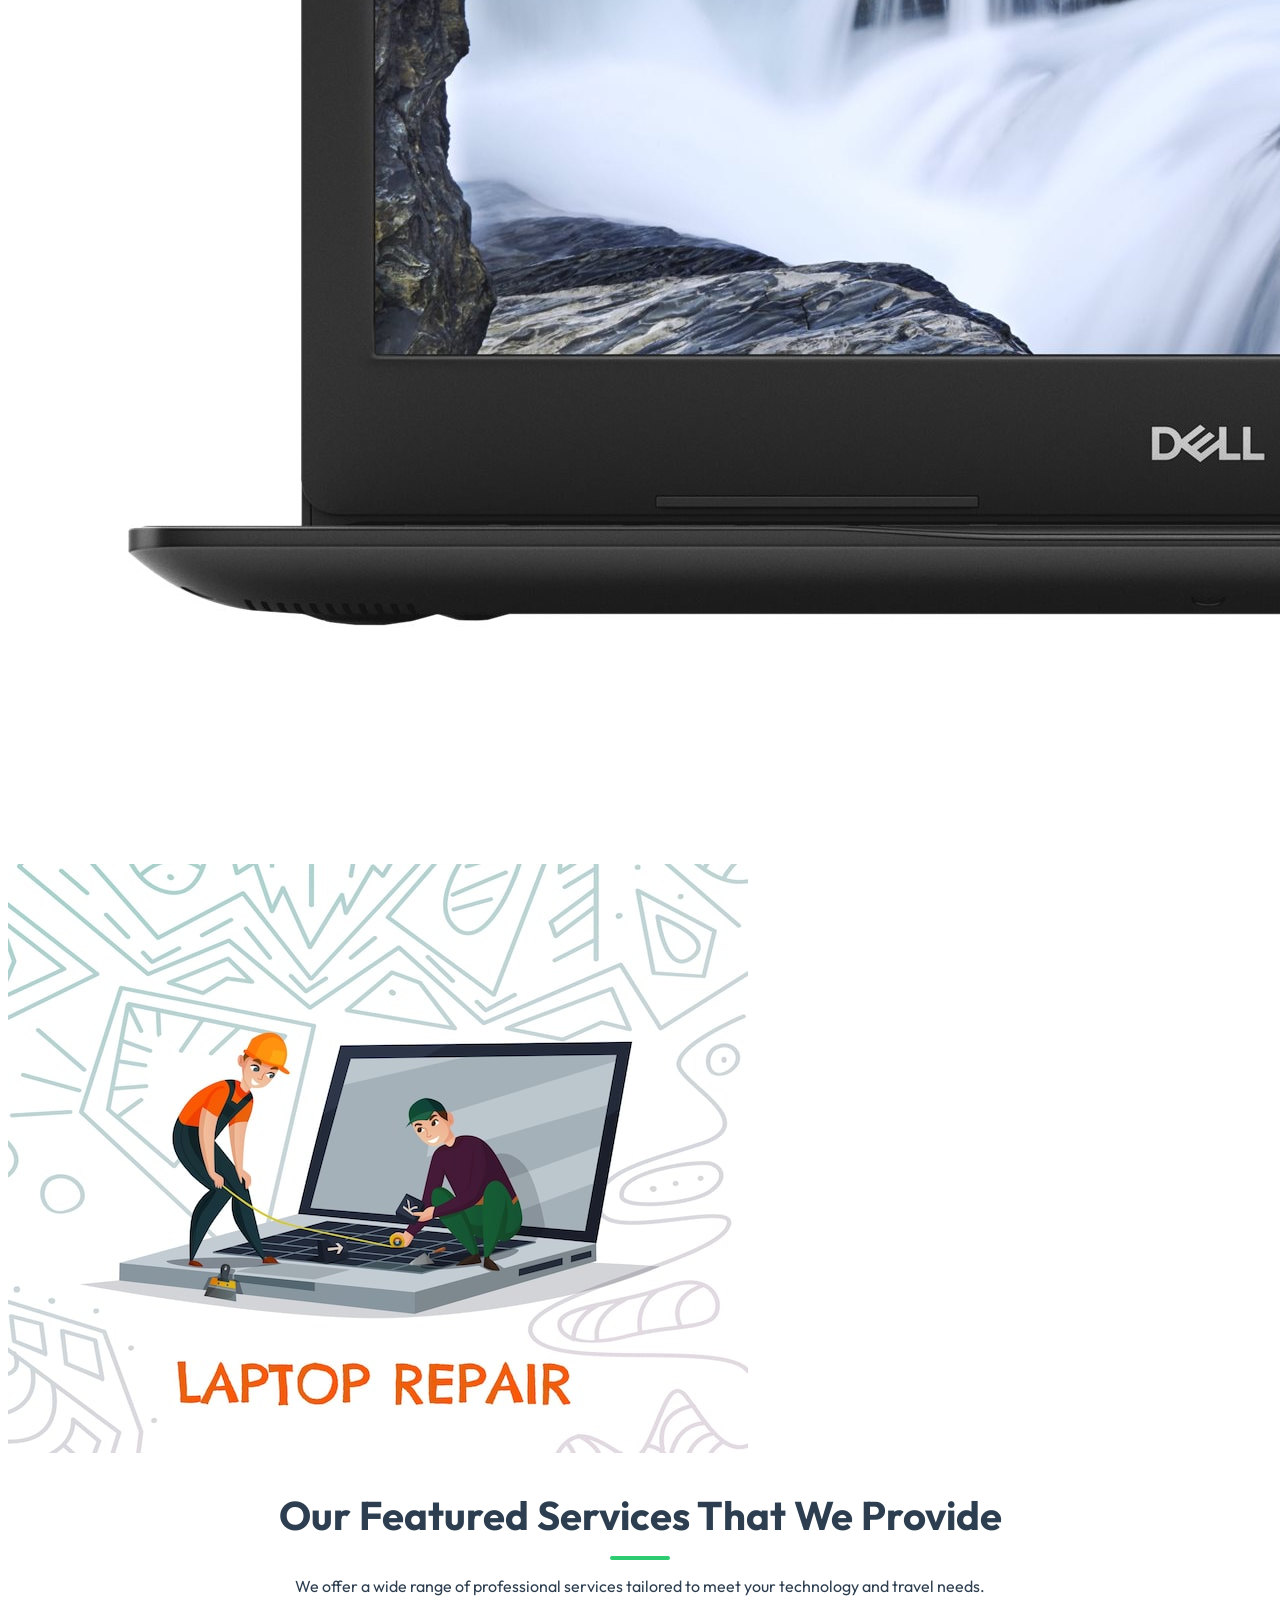
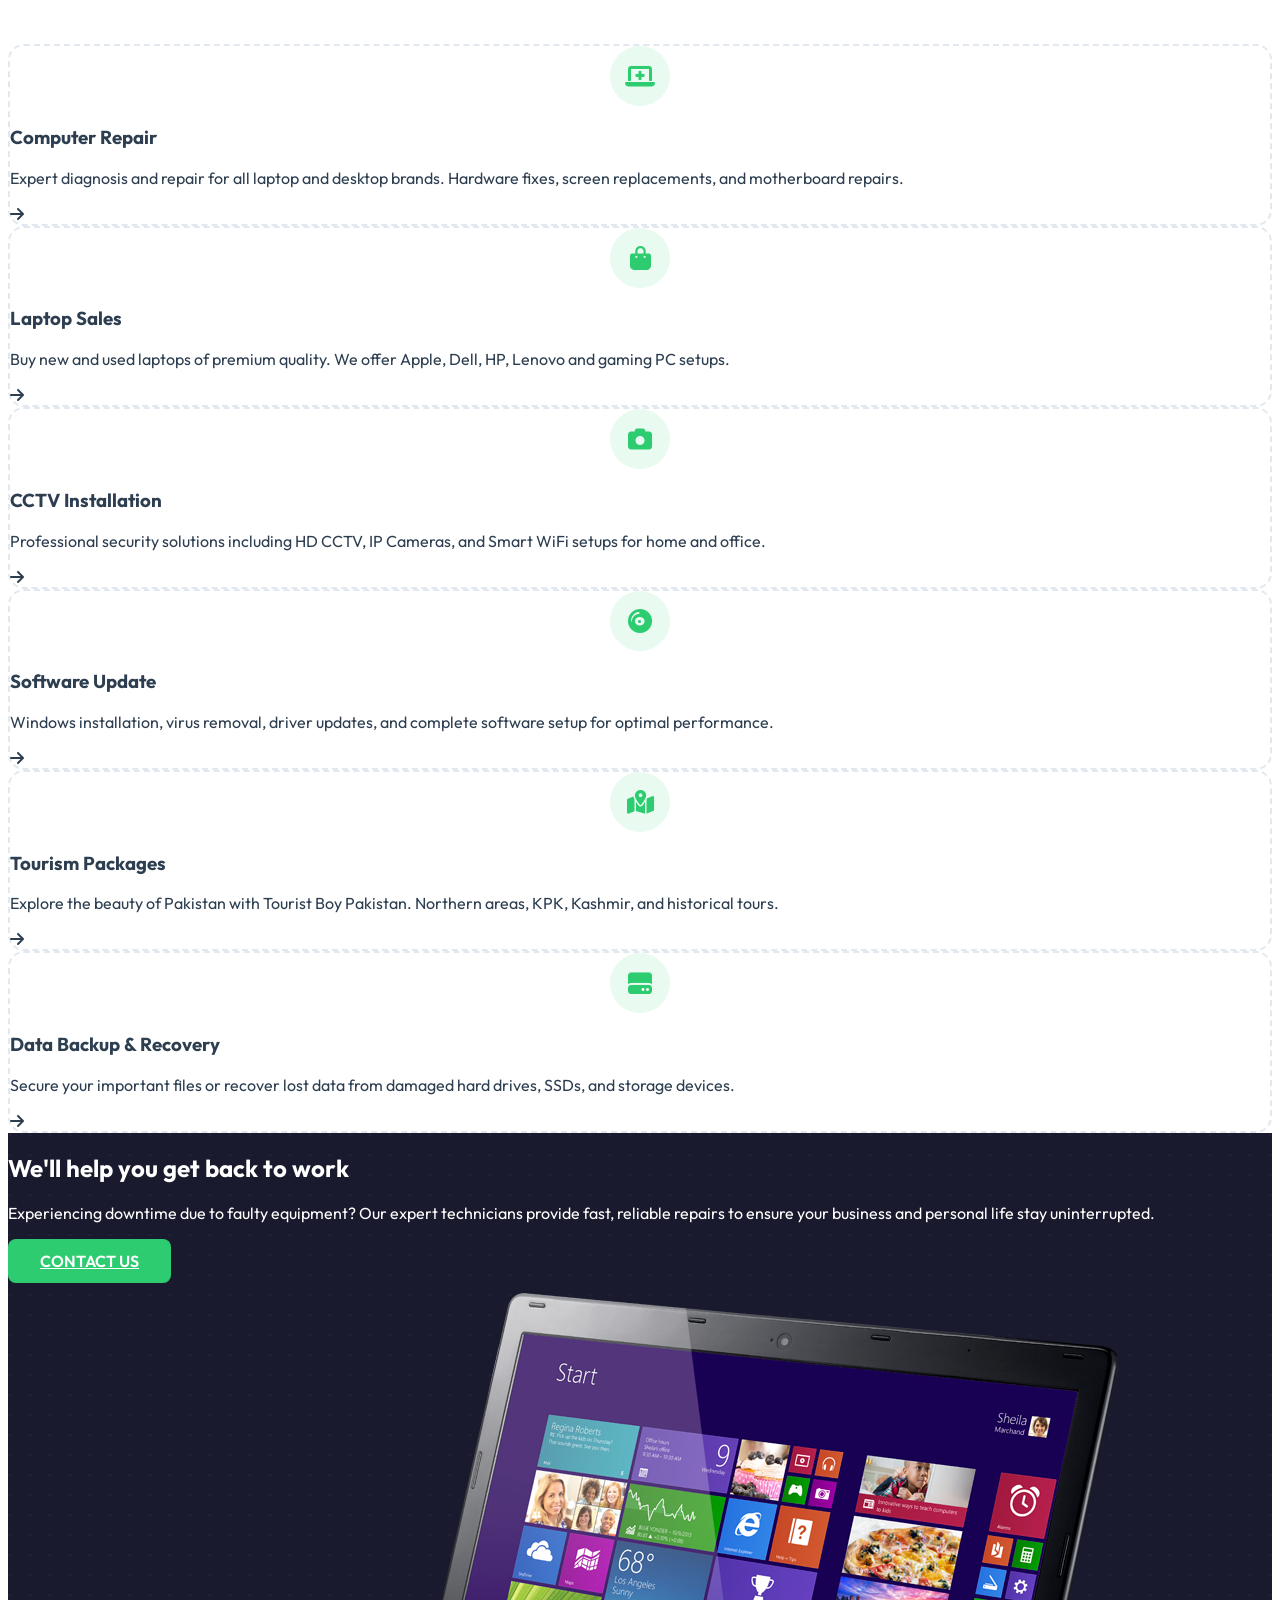
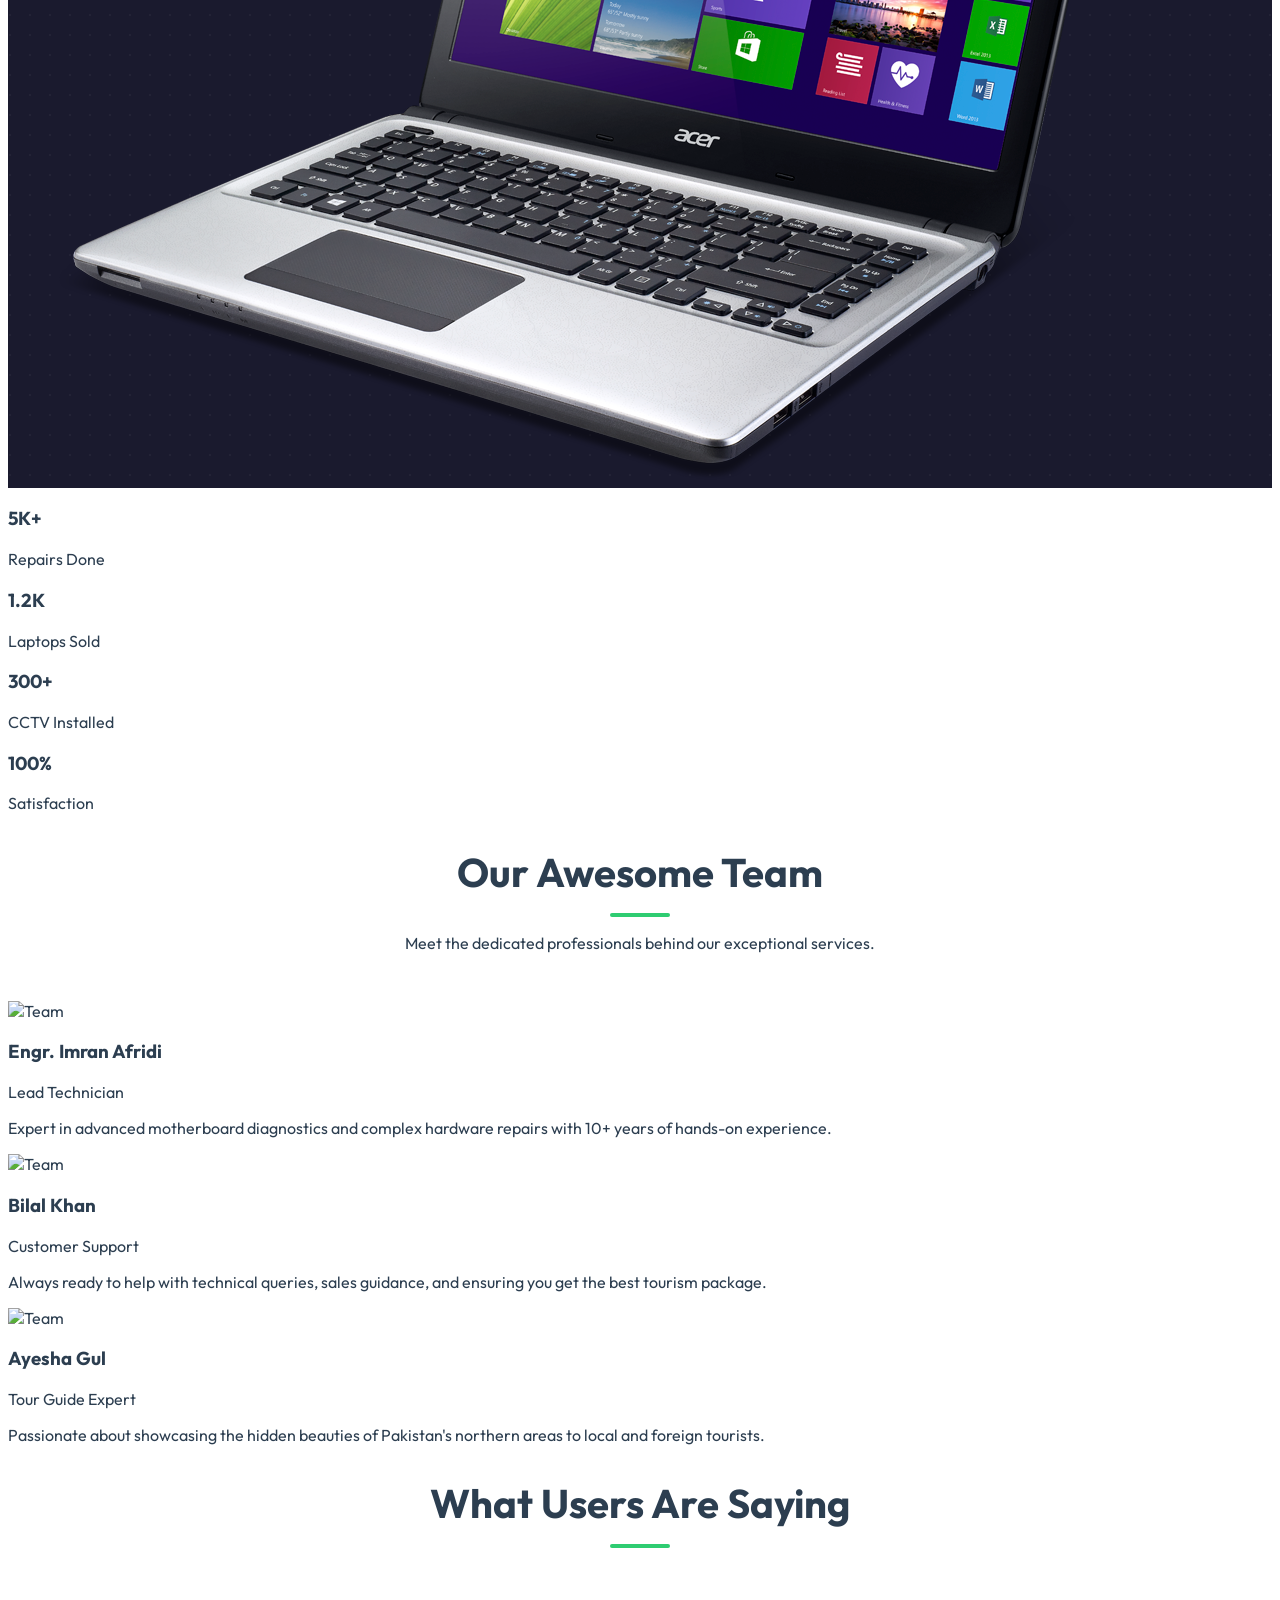
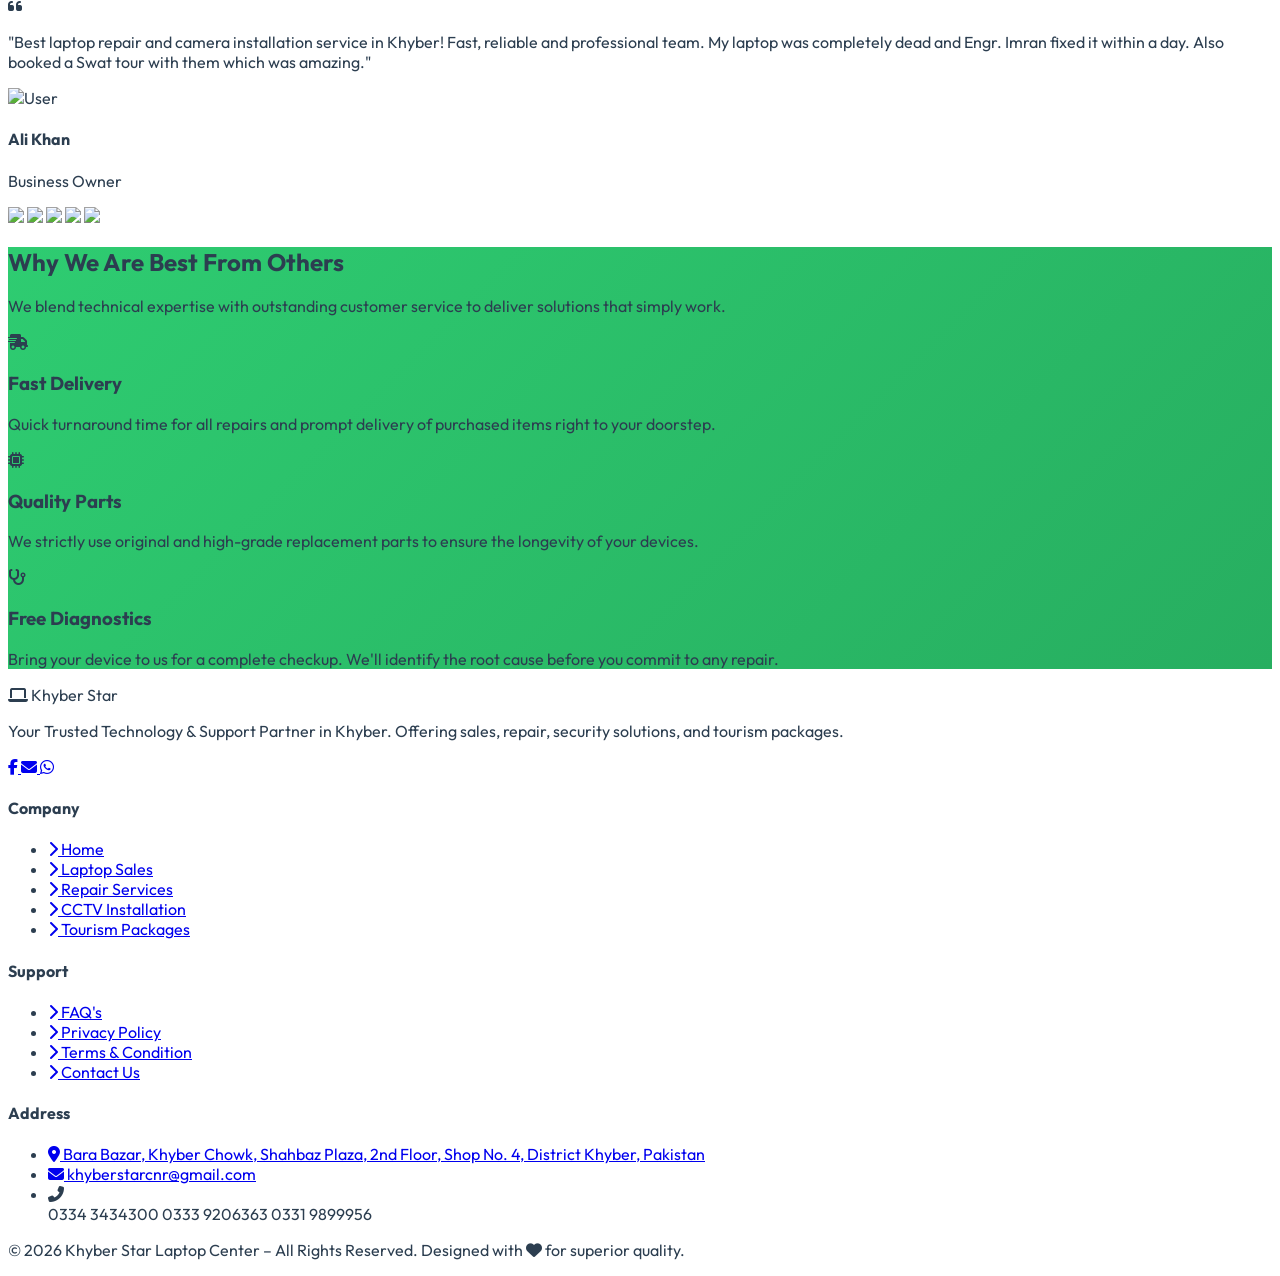
==== commit 34a6a5e5: "Socials updated" ====
--- a/index.html
+++ b/index.html
@@ -484,15 +484,15 @@
                         and tourism packages.
                     </p>
                     <div class="flex space-x-4">
-                        <a href="#"
+                        <a href="https://www.facebook.com/khyberstarcentre/"
                             class="w-10 h-10 rounded-full bg-gray-800 flex items-center justify-center text-gray-400 hover:bg-primary-green hover:text-white transition">
                             <i class="fab fa-facebook-f"></i>
                         </a>
-                        <a href="#"
+                        <a href="mailto:khyberstarcnr@gmail.com"
                             class="w-10 h-10 rounded-full bg-gray-800 flex items-center justify-center text-gray-400 hover:bg-primary-green hover:text-white transition">
-                            <i class="fab fa-instagram"></i>
+                            <i class="fas fa-envelope"></i>
                         </a>
-                        <a href="#"
+                        <a href="https://wa.me/03343434300"
                             class="w-10 h-10 rounded-full bg-gray-800 flex items-center justify-center text-gray-400 hover:bg-primary-green hover:text-white transition">
                             <i class="fab fa-whatsapp"></i>
                         </a>
@@ -542,21 +542,28 @@
                 <div>
                     <h4 class="text-lg font-bold mb-6">Address</h4>
                     <ul class="space-y-4 text-gray-400 text-sm">
-                        <li class="flex items-start space-x-3">
-                            <i class="fas fa-map-marker-alt text-primary-green mt-1"></i>
-                            <span>Bara Bazar, Khyber Chowk, Shahbaz Plaza, 2nd Floor, Shop No. 4, District Khyber,
-                                Pakistan</span>
+                        <li>
+                            <a class="hover:text-green-300 transition flex items-start space-x-3"
+                                href="mailto:khyberstarcnr@gmail.com">
+                                <i class="fas fa-map-marker-alt text-primary-green mt-1"></i>
+                                <span>Bara Bazar, Khyber Chowk, Shahbaz Plaza,
+                                    2nd Floor, Shop No. 4, District Khyber,
+                                    Pakistan</span>
+                            </a>
                         </li>
                         <li class="flex items-center space-x-3">
-                            <i class="fas fa-envelope text-primary-green"></i>
-                            <span>khyberstarcnr@gmail.com</span>
+                            <a class="hover:text-green-300 transition flex items-start space-x-3"
+                                href="mailto:khyberstarcnr@gmail.com">
+                                <i class="fas fa-envelope text-primary-green"></i>
+                                <span>khyberstarcnr@gmail.com</span>
+                            </a>
                         </li>
                         <li class="flex items-start space-x-3">
                             <i class="fas fa-phone-alt text-primary-green mt-1"></i>
                             <div class="flex flex-col">
-                                <span>0334-343-4300</span>
-                                <span>0333-920-6363</span>
-                                <span>0331-989-9956</span>
+                                <span>0334 3434300</span>
+                                <span>0333 9206363</span>
+                                <span>0331 9899956</span>
                             </div>
                         </li>
                     </ul>
